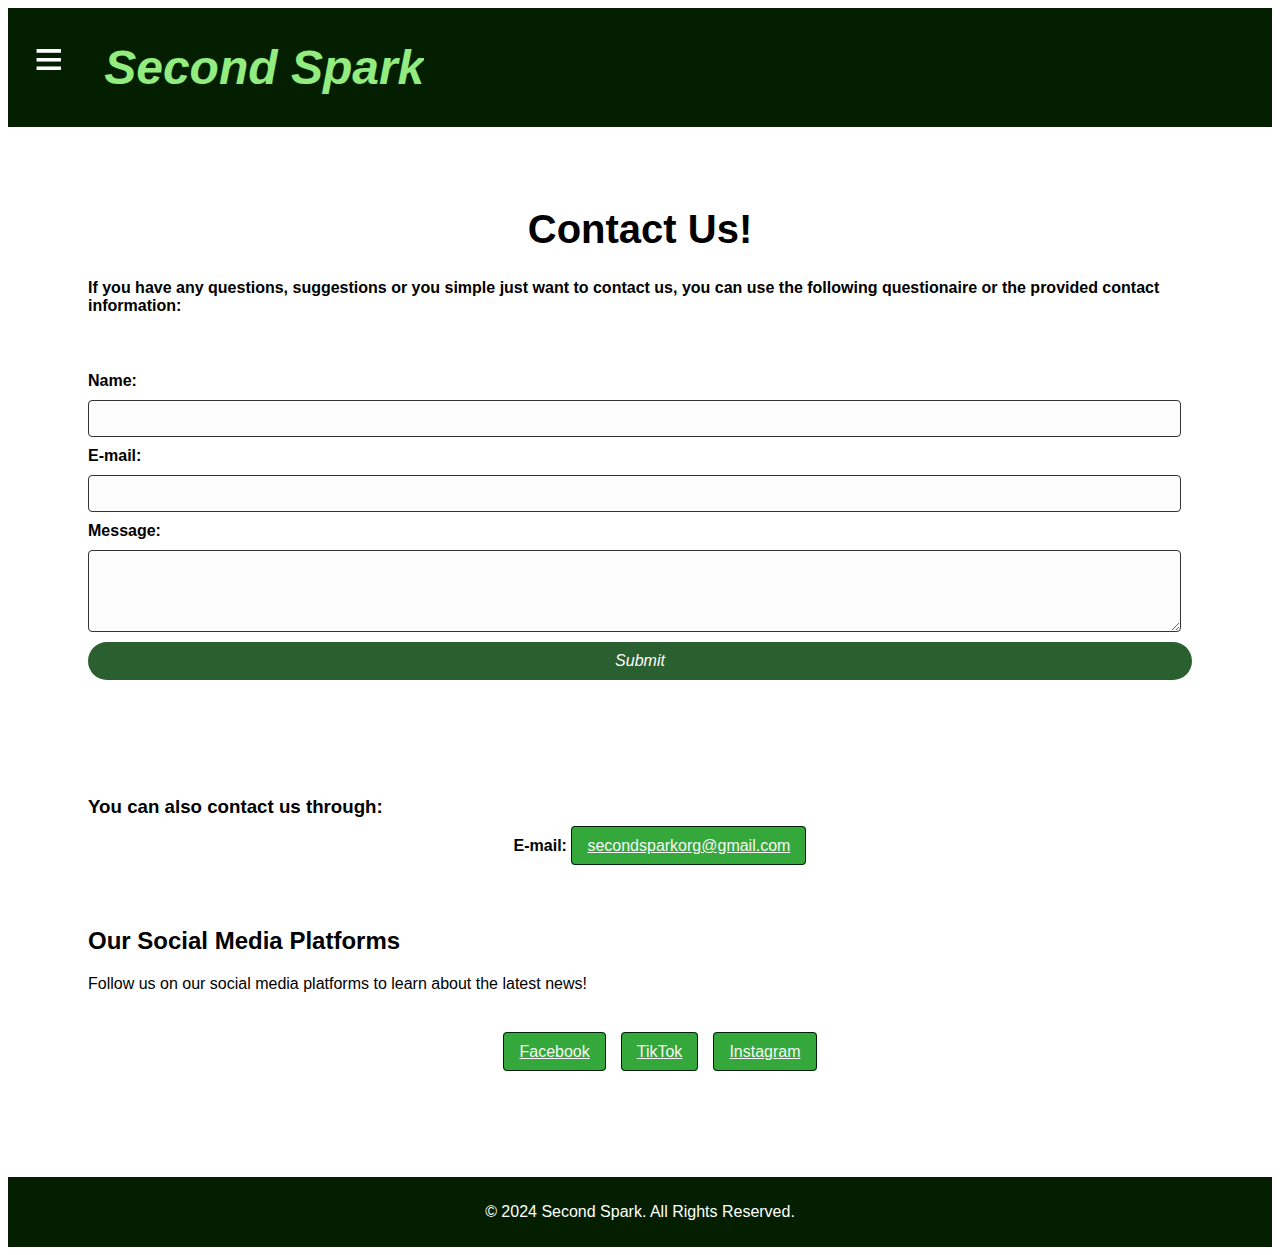
==== Contacto.html @ 5bd4a3e2 "Add files via upload" ====
<!DOCTYPE html>
<html lang="en">
<head> 
    <meta charset="UTF-8">
    <meta name="viewport" content="width=device-width, initial-scale=1.0">
    <title> Second Spark</title>
    <link rel="stylesheet" href="styles.css">
    <link rel="icon" href="logo.jpeg">

</head>
<header>
    <nav>
        <div class="dropdown">
           <i class="fa fa-caret-down"></i>
           <button class="dropbtn"> ≡
           </button>
           <div class="dropdown-content">
               <ul>
           <a href="index.html">Home</a>
          <a href="howto.html">How to Reuse Electronics</a>
          <a href="whereto.html">Where to Dispose Electronics</a>
          <a href="incentives.html">Incentives</a>
           <a href="Contacto.html">Contact</a>
         <a href="#redes sociales">Social Media</a>
       </ul>
        </div>
        <h1 class="logo"> Second Spark</h1>
   </nav>
</header>
<body>
    <main id="container">
        <section id="contacto" class="inicio">
    <h1 class="letter">Contact Us!</h1>
    <h4>If you have any questions, suggestions or you simple just want to contact us, you can use the  following questionaire or the provided contact information:</h4><br> <br>
    <form action="mailto:secondsparkorg@gmail.com" method="post" enctype="text/plain">
        <label for="nombre">Name:</label>
        <input type="text" id="name" name="name" required>
        
        <label for="email">E-mail:</label>
        <input type="email" id="email" name="email" required>
        
        <label for="message">Message:</label>
        <textarea id="message" name="message" rows="4" required></textarea>
        
        <button type="submit" id="submit">Submit</button>
    </form>
    <br> <br>
        </section>
        <section id="redes-sociales" class="inicio">

    <h3>You can also contact us through:</h3>
    <ul>
        <li><strong>E-mail:</strong> <a href="mailto:secondsparkorg@gmail.com">secondsparkorg@gmail.com</a></li>
    </ul>
       <br> <br><div id="redes sociales">
<h2>Our Social Media Platforms</h2>
<p>Follow us on our social media platforms to learn about the latest news!</p> <br>
<ul>
    <li><a href="https://www.facebook.com/profile.php?id=61563851555748" target="_blank">Facebook</a></li>
    <li><a href="https://www.tiktok.com/@astrocodepr" target="_blank">TikTok</a></li>
    <li><a href="https://www.instagram.com/2nd_spark/" target="_blank">Instagram</a></li>
</ul></div>
</section>
<br> <br>
</main>
<footer>
    <p>&copy; 2024 Second Spark. All Rights Reserved.</p>
</footer>
</body>
</html>
---- styles.css ----
body{
    font-family: 'Trebuchet MS', 'Lucida Sans Unicode', 'Lucida Grande', 'Lucida Sans', Arial, sans-serif;
}



nav a {
    float: right;
    display: block;
    color: #f2f2f2;
    text-align: center;
    padding: 14px 16px;
    text-decoration: none;
}

nav a:hover {
    background-color: #ddd;
    color: black;
}

.dropdown {
    float: left;
    overflow: auto;
    margin-left: 0px;
    margin-bottom: auto;
}

.dropdown .dropbtn {
    font-size: 50px;
    border: none;
    outline: none;
    color: white;
    padding: 22px 26px;
    background-color: inherit;
    font-family: inherit;
    margin: 0;
    

}

.dropdown-content a:hover {
    background-color: #ddd;
    color: black;
}

.dropdown-content {
    display: none;
    position: absolute;
    background-color: #f9f9f9;
    min-width: 160px;
    box-shadow: 0px 8px 16px 0px rgba(0,0,0,0.2);
    z-index: 1;
}

.dropdown-content a {
    float: none;
    color: black;
    padding: 12px 16px;
    text-decoration: none;
    display: block;
    text-align: left;
}
.dropdown:hover .dropdown-content {
    display: block;
}

footer {
    background:  #041f00;
    color: #fff;
    text-align: center;
    padding: 10px 0;
    position: relative;
}
nav {
    background-color:  #041f00;
    overflow: hidden;
}

nav a {
    float: right;
    display: block;
    color: #f2f2f2;
    text-align: center;
    padding: 14px 16px;
    text-decoration: none;
}

nav a:hover {
    background-color: #041f00;
    color: rgb(248, 238, 238);
}

.container {
 max-width: 800px;
 margin: auto;
 padding: 20px;
 background-color: #e4f0e2;
 border-radius: 8px;
 box-shadow: 0 0 10px rgba(0, 0, 0, 0.1);
}
h1{
    font-size: xx-large;
}
.logo{
color: #92ec80;
font-size: xxx-large;
float:right;
font-style:italic;
margin-left: 15px;
font-variant-ligatures: historical-ligatures;
}
form {
    display: grid;
    gap: 10px;
}

label {
    font-weight: bold;
}

input[type="text"], input[type="email"], textarea {
    width: 97%;
    padding: 10px;
    border: 1px solid #333;
    border-radius: 4px;
    background: #fdfcfc;
    color: #000000;
    align-items: center;
}

button {
    background-color: #ffffff;
    color: #000000;
    font-style: oblique;
    border: #041f00;
    padding: 10px 15px;
    border-radius: 20px;
    cursor:pointer;
    font-size: 16px;
}
button:hover {
    background-color: #00460c;
    border: #041f00;
    border: #032b0f;
}
#redes-sociales ul {
    display: flex;
    justify-content: center;
    gap: 15px;
    list-style: none;
}

#redes-sociales a {
    background: #35a83b;
    padding: 10px 15px;
    border-radius: 4px;
    text-align: center;
    color: #f7f6f6;
    border: 1px solid #021f0a;
    list-style: none;
}

#redes-sociales a:hover {
    background: #032b0f;
    color: #fff;
}
.letter{
    text-align: center;
    font-size: 250%;
}
.submit{
    border: #021f0a;
    border-radius: 20px;
}
.contenedor-imagen {
    height: auto;
    overflow: hidden;
    border: 1px solid #003a0a;
    border-radius: 5px;
    box-shadow: 0 2px 4px #003a0a;
    color: #f8f8f8;
}

.contenedor-imagen img {
    width: 100%;
    height: 100%;
    object-fit: cover;
    margin: auto;
}
figure {
    margin: 70px;
    padding: 60px;
    background-color: #003a0a;
}
.inicio{
    margin: 80px;
}
form button{
    padding: 10px 20px;
   color: #fffbfb;
   background-color: #15501ae8;
   border: #000000;
   border-radius: 100px;
   cursor: pointer;
   align-items: center;
   float:right
    }
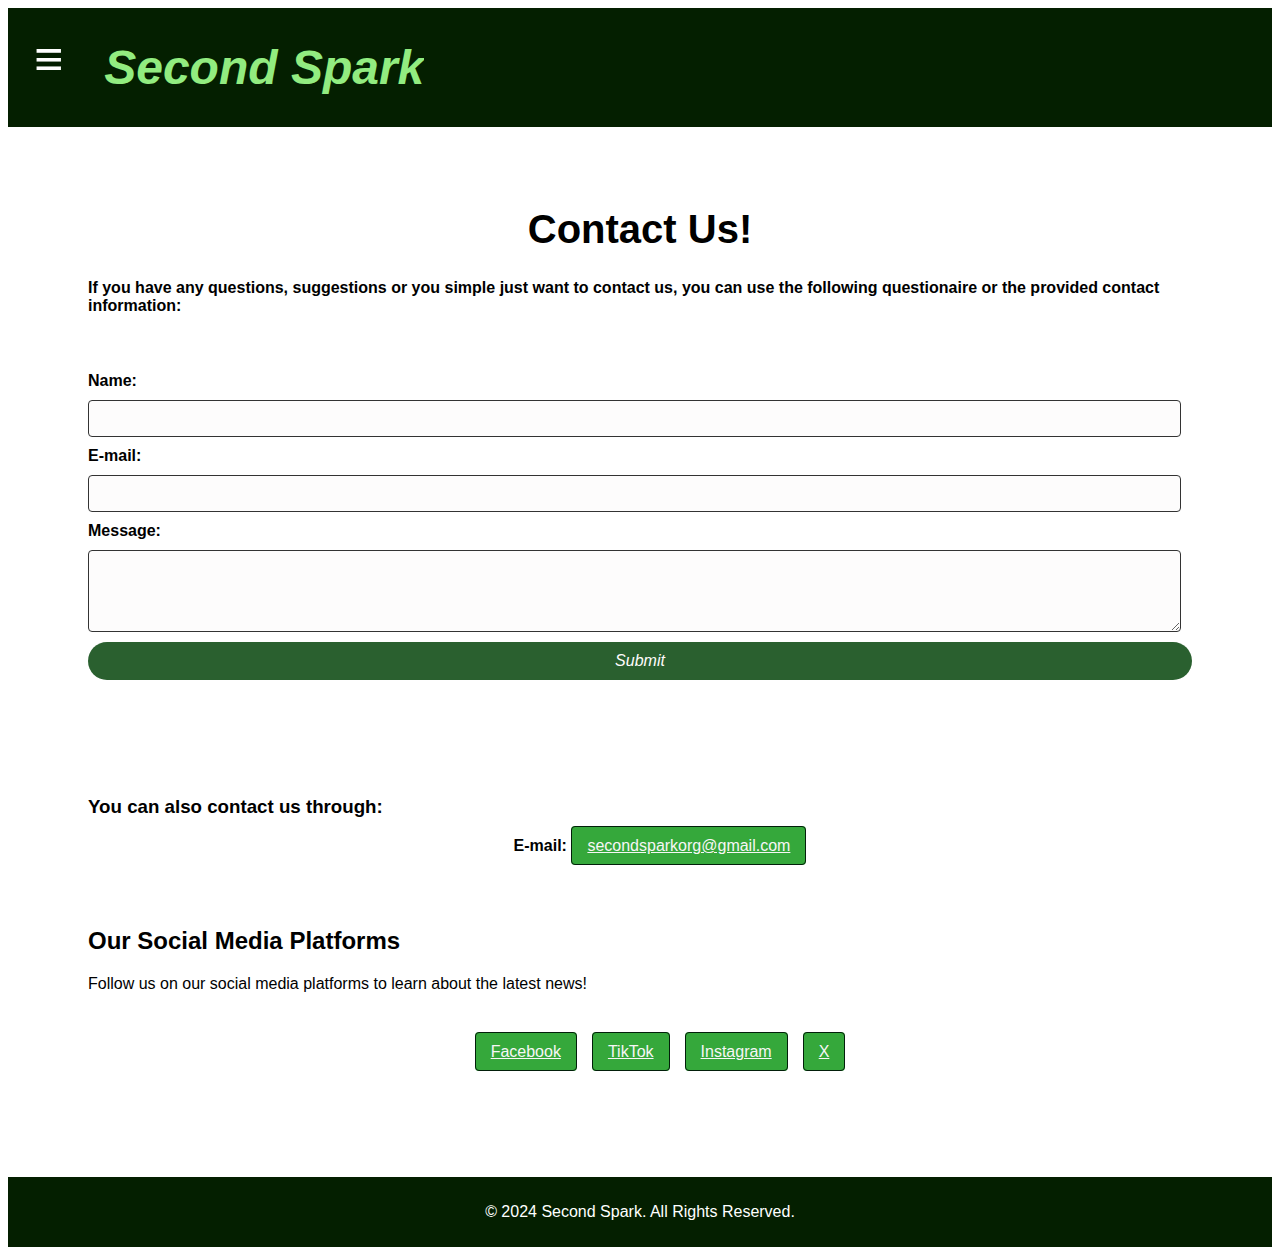
==== commit b1cdeb5c: "Add files via upload" ====
--- a/Contacto.html
+++ b/Contacto.html
@@ -56,9 +56,11 @@
 <h2>Our Social Media Platforms</h2>
 <p>Follow us on our social media platforms to learn about the latest news!</p> <br>
 <ul>
-    <li><a href="https://www.facebook.com/profile.php?id=61563851555748" target="_blank">Facebook</a></li>
-    <li><a href="https://www.tiktok.com/@astrocodepr" target="_blank">TikTok</a></li>
+    <li><a href="https://www.facebook.com/profile.php?id=61567818911115 " target="_blank">Facebook</a></li>
+    <li><a href="https://www.tiktok.com/@second_spark?is_from_webapp=1&sender_device=pc" target="_blank">TikTok</a></li>
     <li><a href="https://www.instagram.com/2nd_spark/" target="_blank">Instagram</a></li>
+    <li><a href="https://x.com/SecondSpark_ " target="_blank">X</a></li>
+
 </ul></div>
 </section>
 <br> <br>
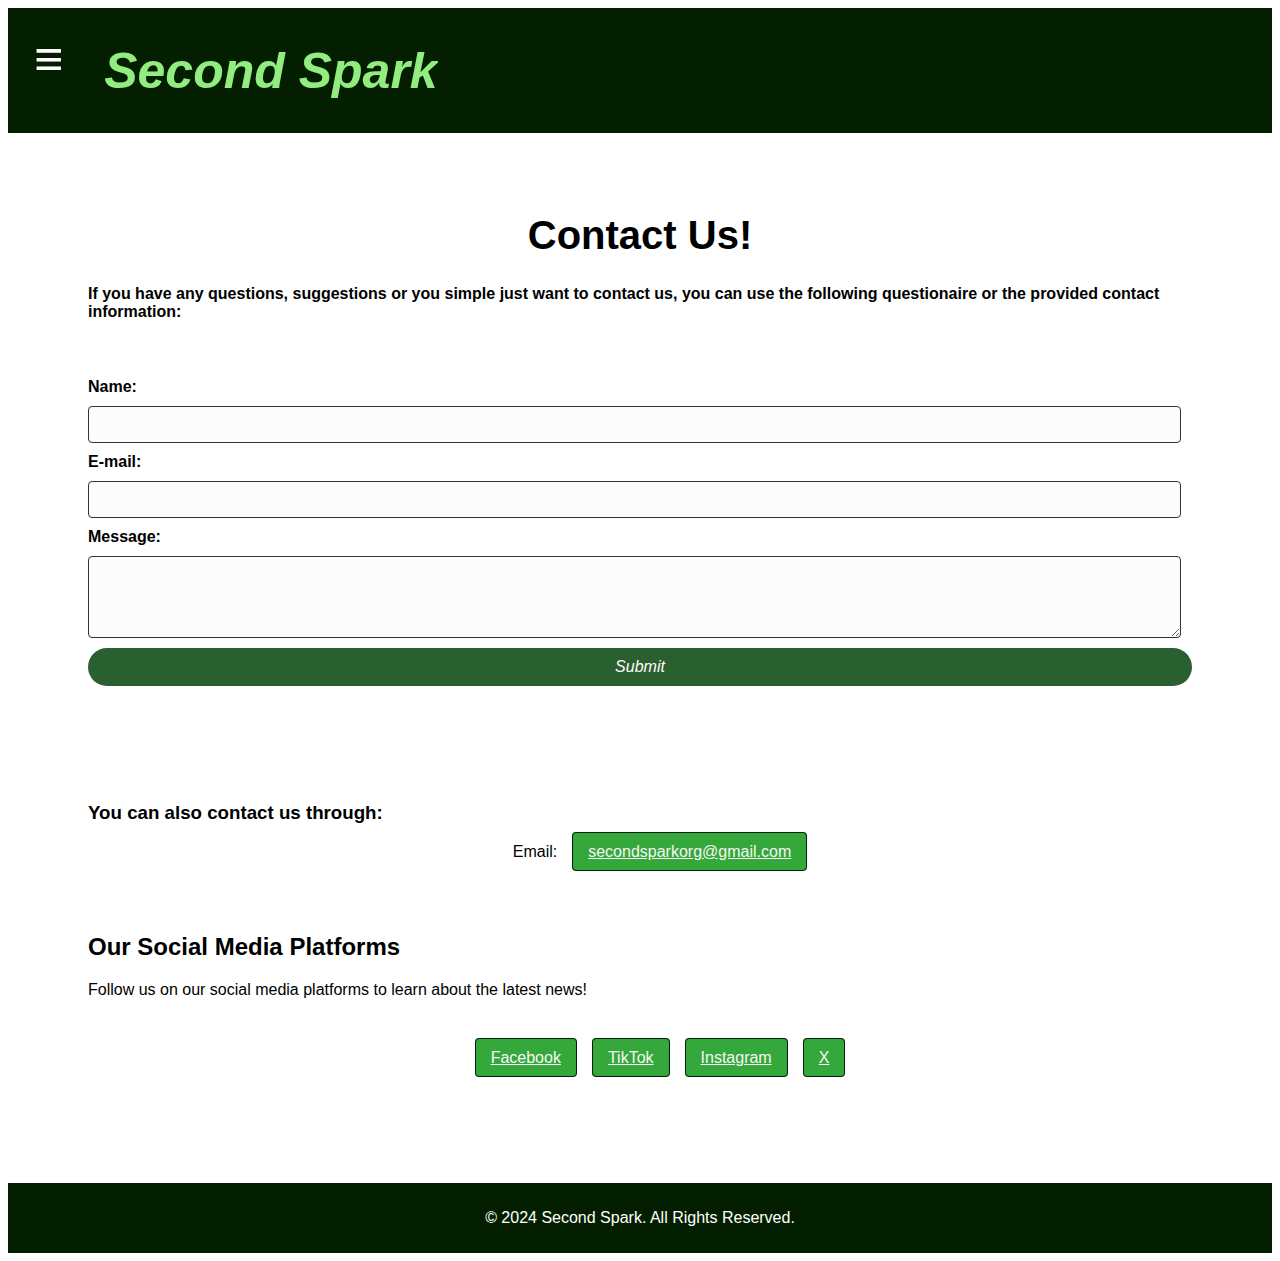
==== commit 54d9c4d5: "Add files via upload" ====
--- a/Contacto.html
+++ b/Contacto.html
@@ -49,8 +49,10 @@
         <section id="redes-sociales" class="inicio">
 
     <h3>You can also contact us through:</h3>
+    <p></p>
     <ul>
-        <li><strong>E-mail:</strong> <a href="mailto:secondsparkorg@gmail.com">secondsparkorg@gmail.com</a></li>
+        <li>Email:</li>
+       <li><a href="mailto:secondsparkorg@gmail.com">secondsparkorg@gmail.com</a></li>
     </ul>
        <br> <br><div id="redes sociales">
 <h2>Our Social Media Platforms</h2>
--- a/styles.css
+++ b/styles.css
@@ -1,8 +1,6 @@
 body{
     font-family: 'Trebuchet MS', 'Lucida Sans Unicode', 'Lucida Grande', 'Lucida Sans', Arial, sans-serif;
 }
-
-
 
 nav a {
     float: right;
@@ -103,7 +101,7 @@
 }
 .logo{
 color: #92ec80;
-font-size: xxx-large;
+font-size: 50px;
 float:right;
 font-style:italic;
 margin-left: 15px;
@@ -112,6 +110,8 @@
 form {
     display: grid;
     gap: 10px;
+    position: relative;
+   
 }
 
 label {
@@ -126,6 +126,7 @@
     background: #fdfcfc;
     color: #000000;
     align-items: center;
+    position: relative;
 }
 
 button {
@@ -204,4 +205,40 @@
    cursor: pointer;
    align-items: center;
    float:right
-    }+    }
+#contact7{
+    position: relative;
+    display: flexbox;
+    
+}
+input{
+ 
+    width: 97%;
+    padding: 10px;
+    border: 1px solid #333;
+    border-radius: 4px;
+    background: #fdfcfc;
+    color: #000000;
+    align-items: center;
+    position: relative
+}
+option{
+    width: 97%;
+    padding: 10px;
+    border: 1px solid #333;
+    border-radius: 4px;
+    background: #fdfcfc;
+    color: #000000;
+    align-items: center;
+    position: relative
+}
+select{
+    width: 97%;
+    padding: 10px;
+    border: 1px solid #333;
+    border-radius: 4px;
+    background: #fdfcfc;
+    color: #000000;
+    align-items: center;
+    position: relative
+}